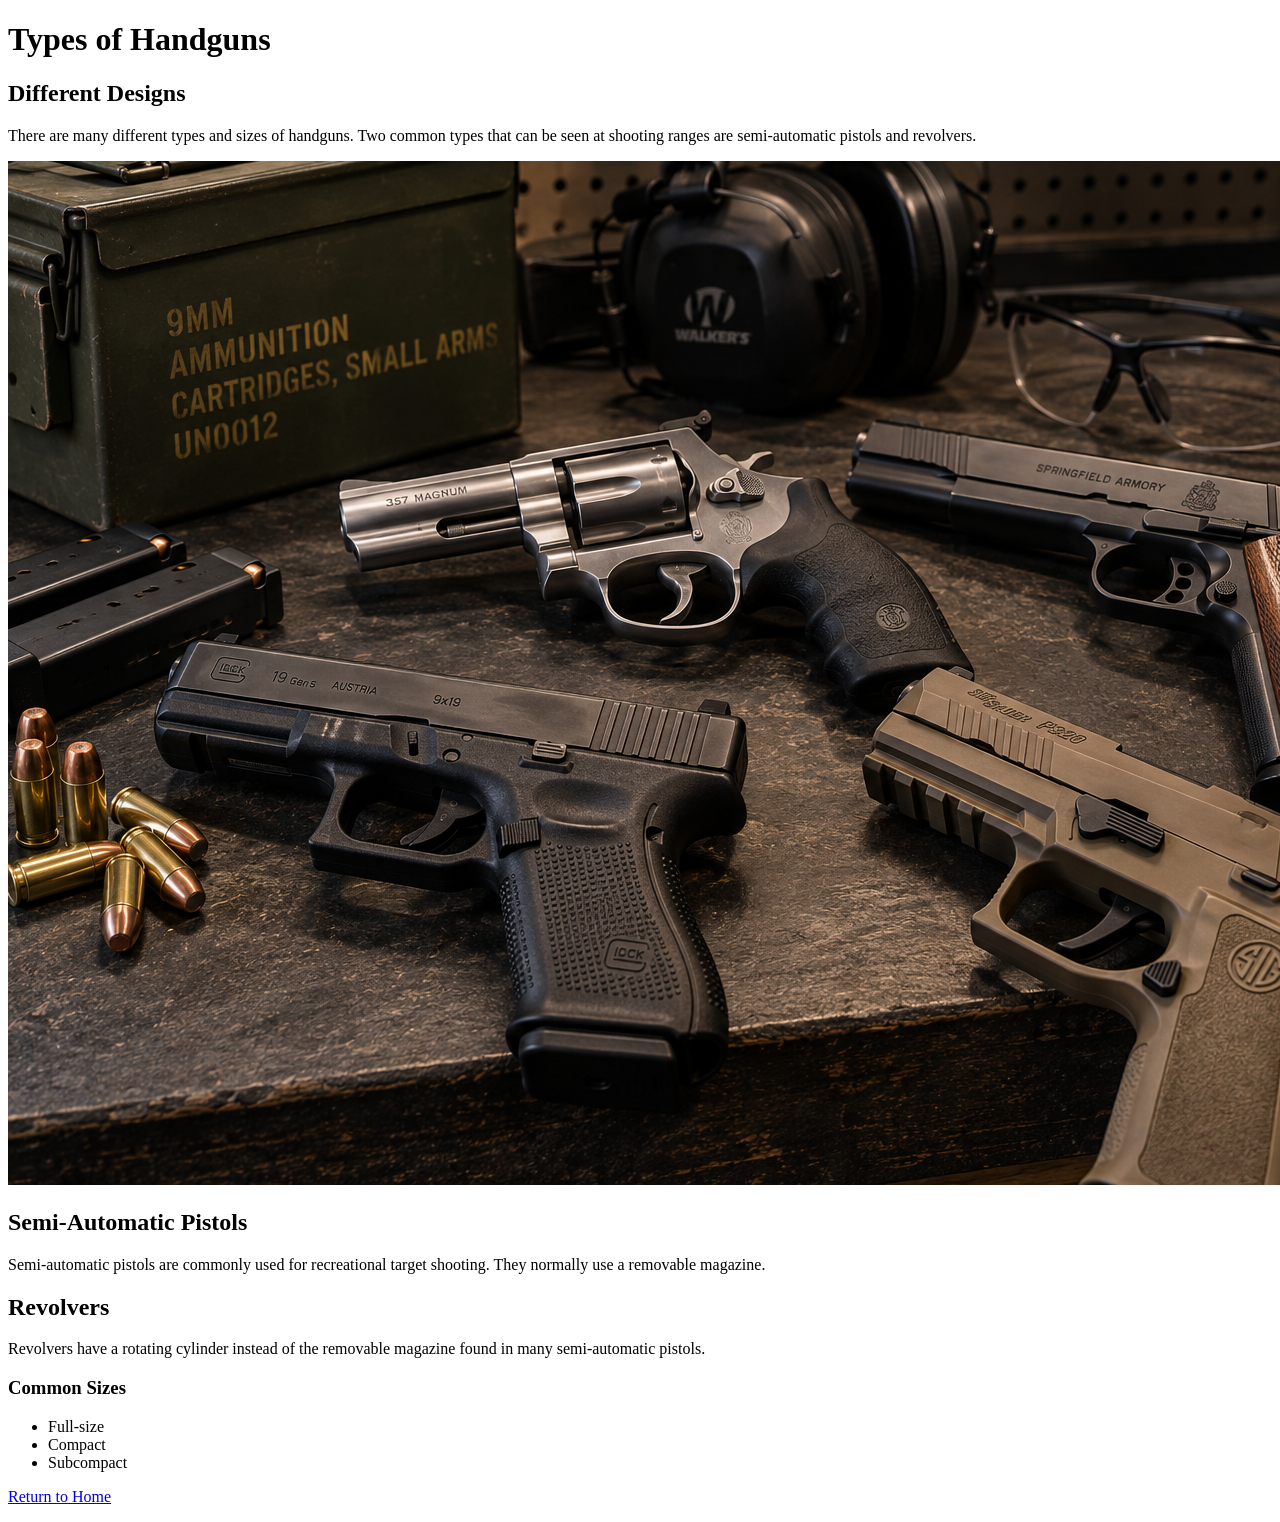
==== handguns.html @ ee60ebd6 "Wk3" ====
<!DOCTYPE html>
<html lang="en">
    <head>
        <meta charset="UTF-8">
        <title>Types of Handguns</title>
    </head>

    <body>
        <h1>Types of Handguns</h1>

        <h2>Different Designs</h2>

        <p>
            There are many different types and sizes of handguns. Two common
            types that can be seen at shooting ranges are semi-automatic
            pistols and revolvers.
        </p>

        <img src="handgun.jpg" alt="Handgun at a shooting range">

        <h2>Semi-Automatic Pistols</h2>

        <p>
            Semi-automatic pistols are commonly used for recreational target
            shooting. They normally use a removable magazine.
        </p>

        <h2>Revolvers</h2>

        <p>
            Revolvers have a rotating cylinder instead of the removable
            magazine found in many semi-automatic pistols.
        </p>

        <h3>Common Sizes</h3>

        <ul>
            <li>Full-size</li>
            <li>Compact</li>
            <li>Subcompact</li>
        </ul>

        <p>
            <a href="index.html">Return to Home</a>
        </p>
    </body>
</html>
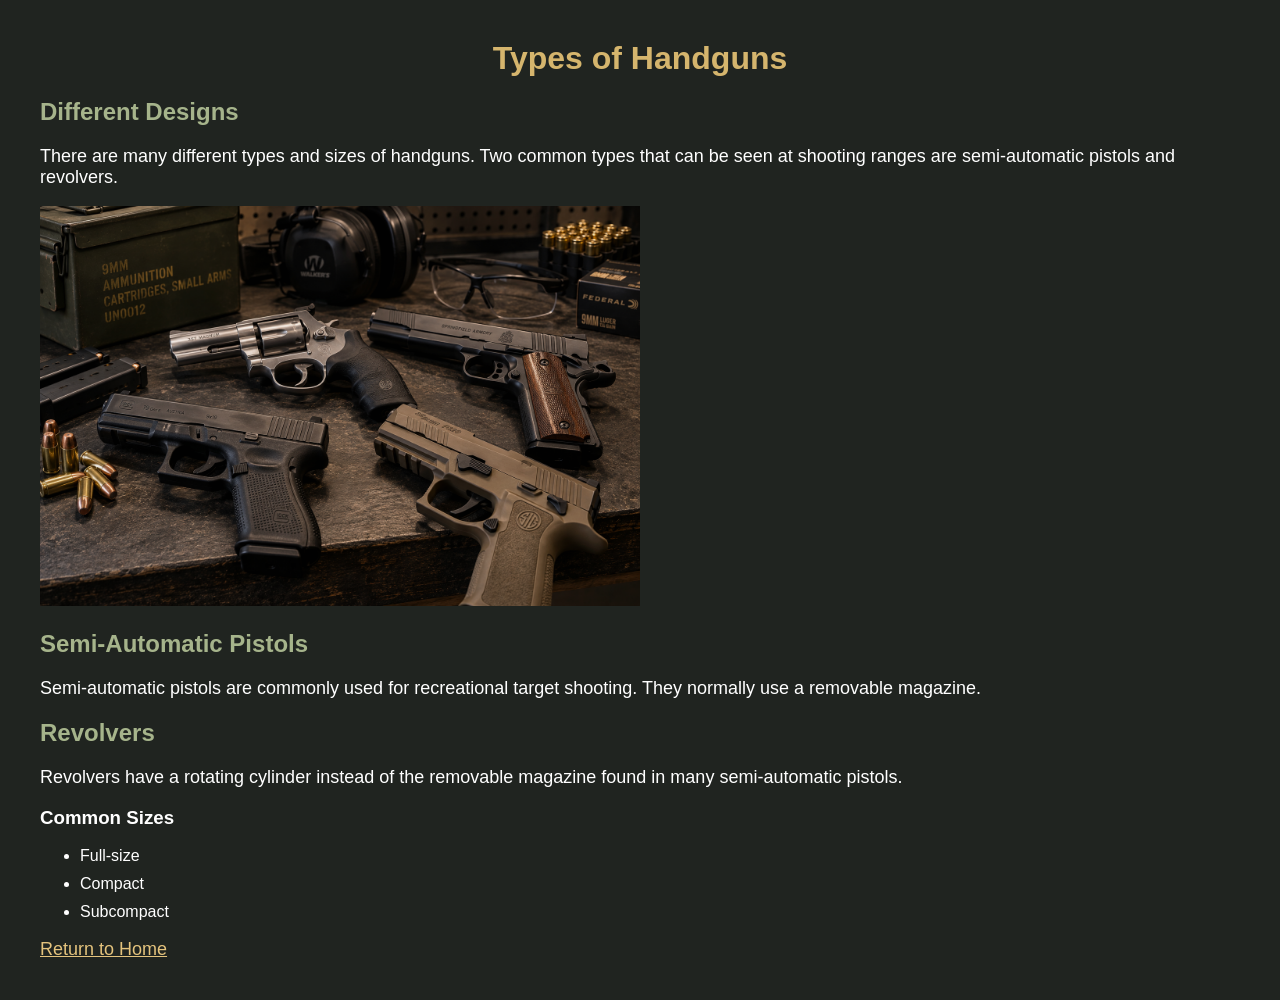
==== commit 5164f577: "Add files via upload Css styling" ====
--- a/handguns.html
+++ b/handguns.html
@@ -3,6 +3,7 @@
     <head>
         <meta charset="UTF-8">
         <title>Types of Handguns</title>
+	<link rel="stylesheet" href="styles.css">
     </head>
 
     <body>
--- a/styles.css
+++ b/styles.css
@@ -0,0 +1,35 @@
+
+body {
+    background-color: #202420;
+    color: white;
+    font-family: Arial, sans-serif;
+    margin: 40px;
+}
+
+h1 {
+    color: #d5b56d;
+    text-align: center;
+}
+
+h2 {
+    color: #a6b48b;
+}
+
+p {
+    font-size: 18px;
+}
+
+a {
+    color: #e4c37d;
+}
+
+img {
+    width: 600px;
+    max-width: 100%;
+    height: auto;
+    opacity: 0.95;
+}
+
+li {
+    margin-bottom: 10px;
+}
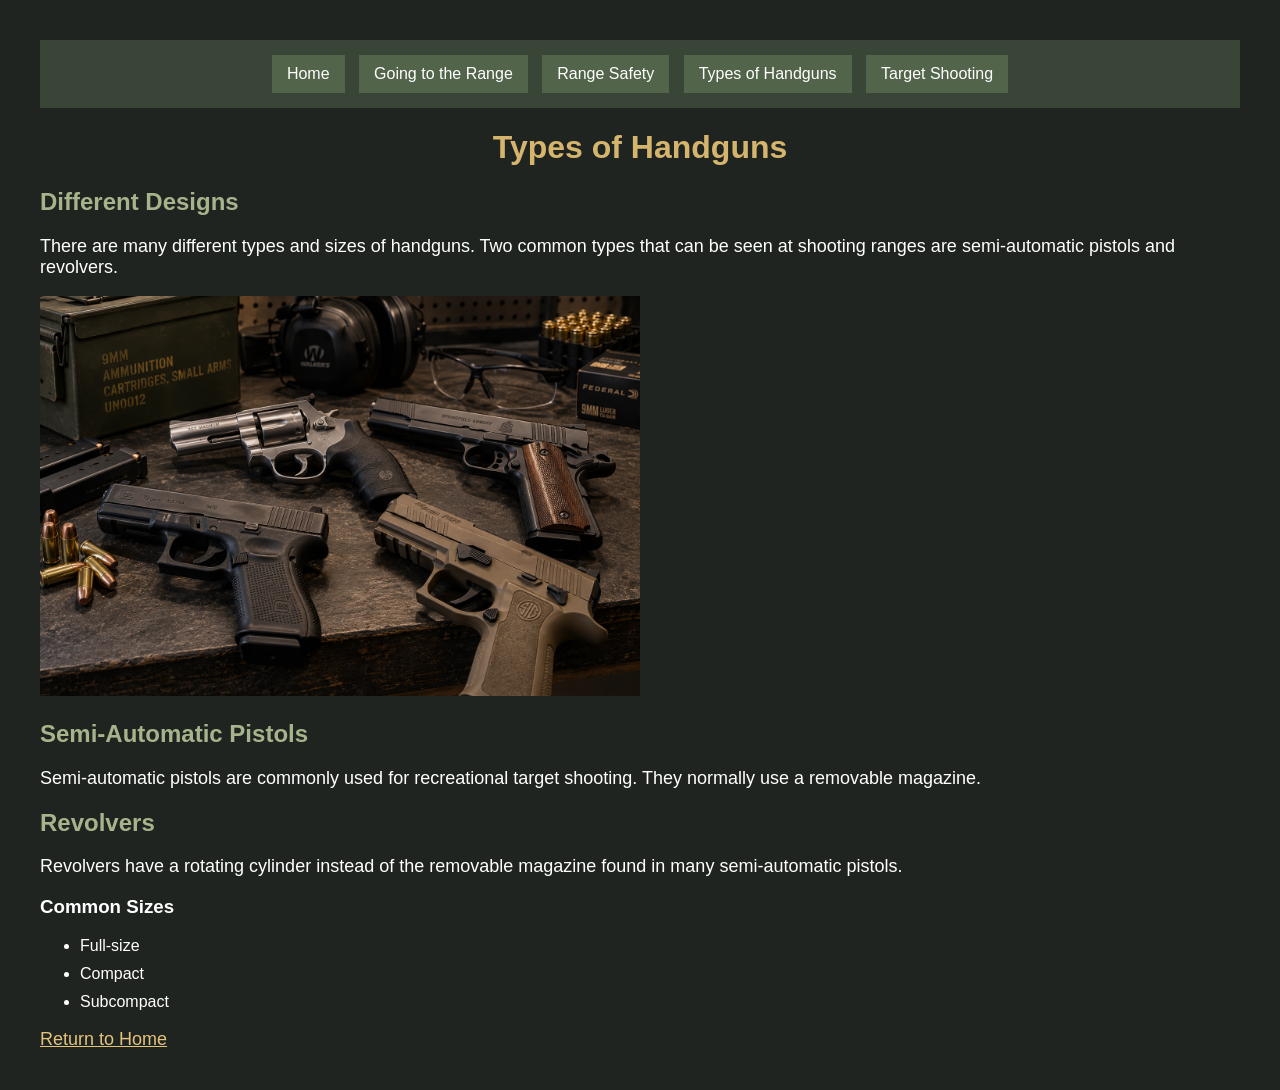
==== commit cb424525: "Add files via upload" ====
--- a/handguns.html
+++ b/handguns.html
@@ -7,6 +7,16 @@
     </head>
 
     <body>
+	<div class="navbar">
+            <ul>
+                <li><a href="index.html">Home</a></li>
+                <li><a href="range.html">Going to the Range</a></li>
+                <li><a href="safety.html">Range Safety</a></li>
+                <li><a href="handguns.html">Types of Handguns</a></li>
+                <li><a href="targets.html">Target Shooting</a></li>
+            </ul>
+        </div>
+
         <h1>Types of Handguns</h1>
 
         <h2>Different Designs</h2>
--- a/styles.css
+++ b/styles.css
@@ -33,3 +33,35 @@
 li {
     margin-bottom: 10px;
 }
+
+/* Navigation Bar */
+
+.navbar {
+    background-color: #394536;
+    padding: 10px;
+    text-align: center;
+}
+
+.navbar ul {
+    list-style-type: none;
+    margin: 0;
+    padding: 0;
+}
+
+.navbar li {
+    display: inline-block;
+    margin: 5px;
+}
+
+.navbar a {
+    display: inline-block;
+    color: white;
+    background-color: #52644a;
+    padding: 10px 15px;
+    text-decoration: none;
+}
+
+.navbar a:hover {
+    background-color: #d5b56d;
+    color: #202420;
+}
